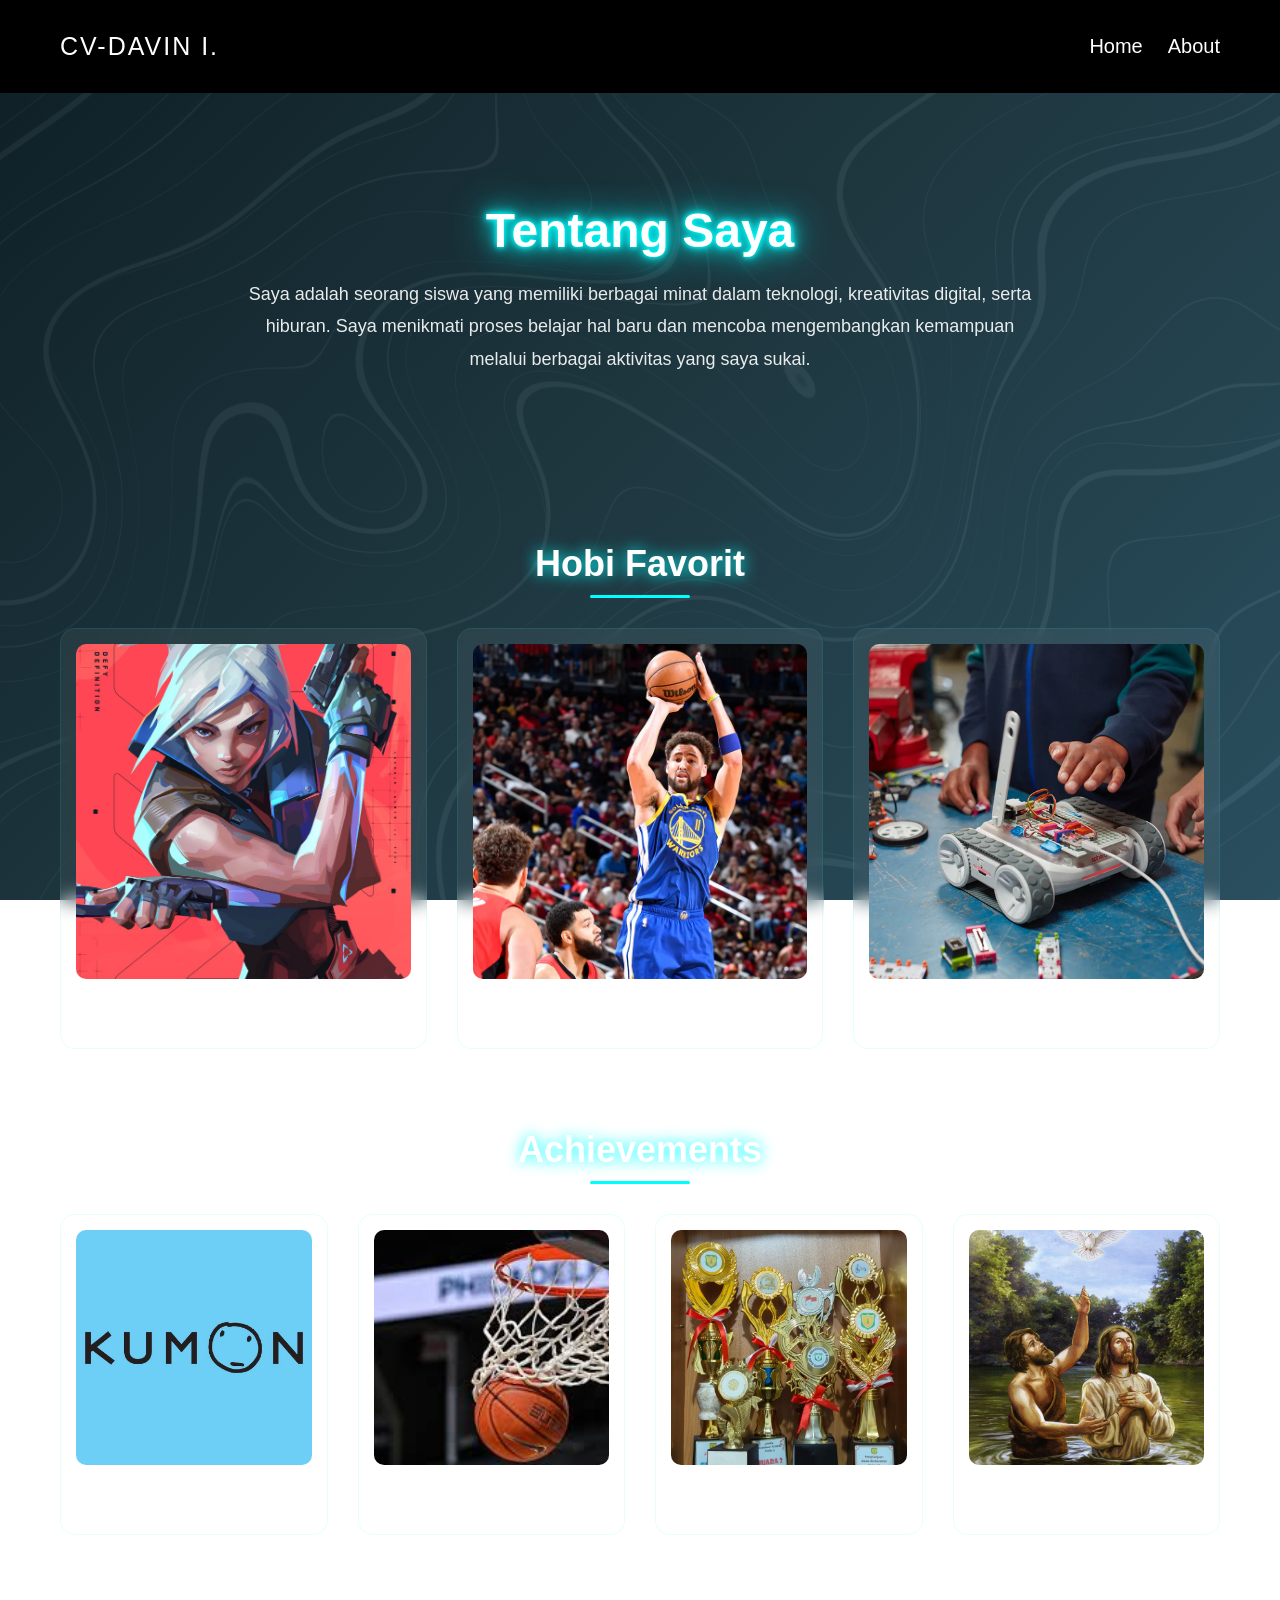
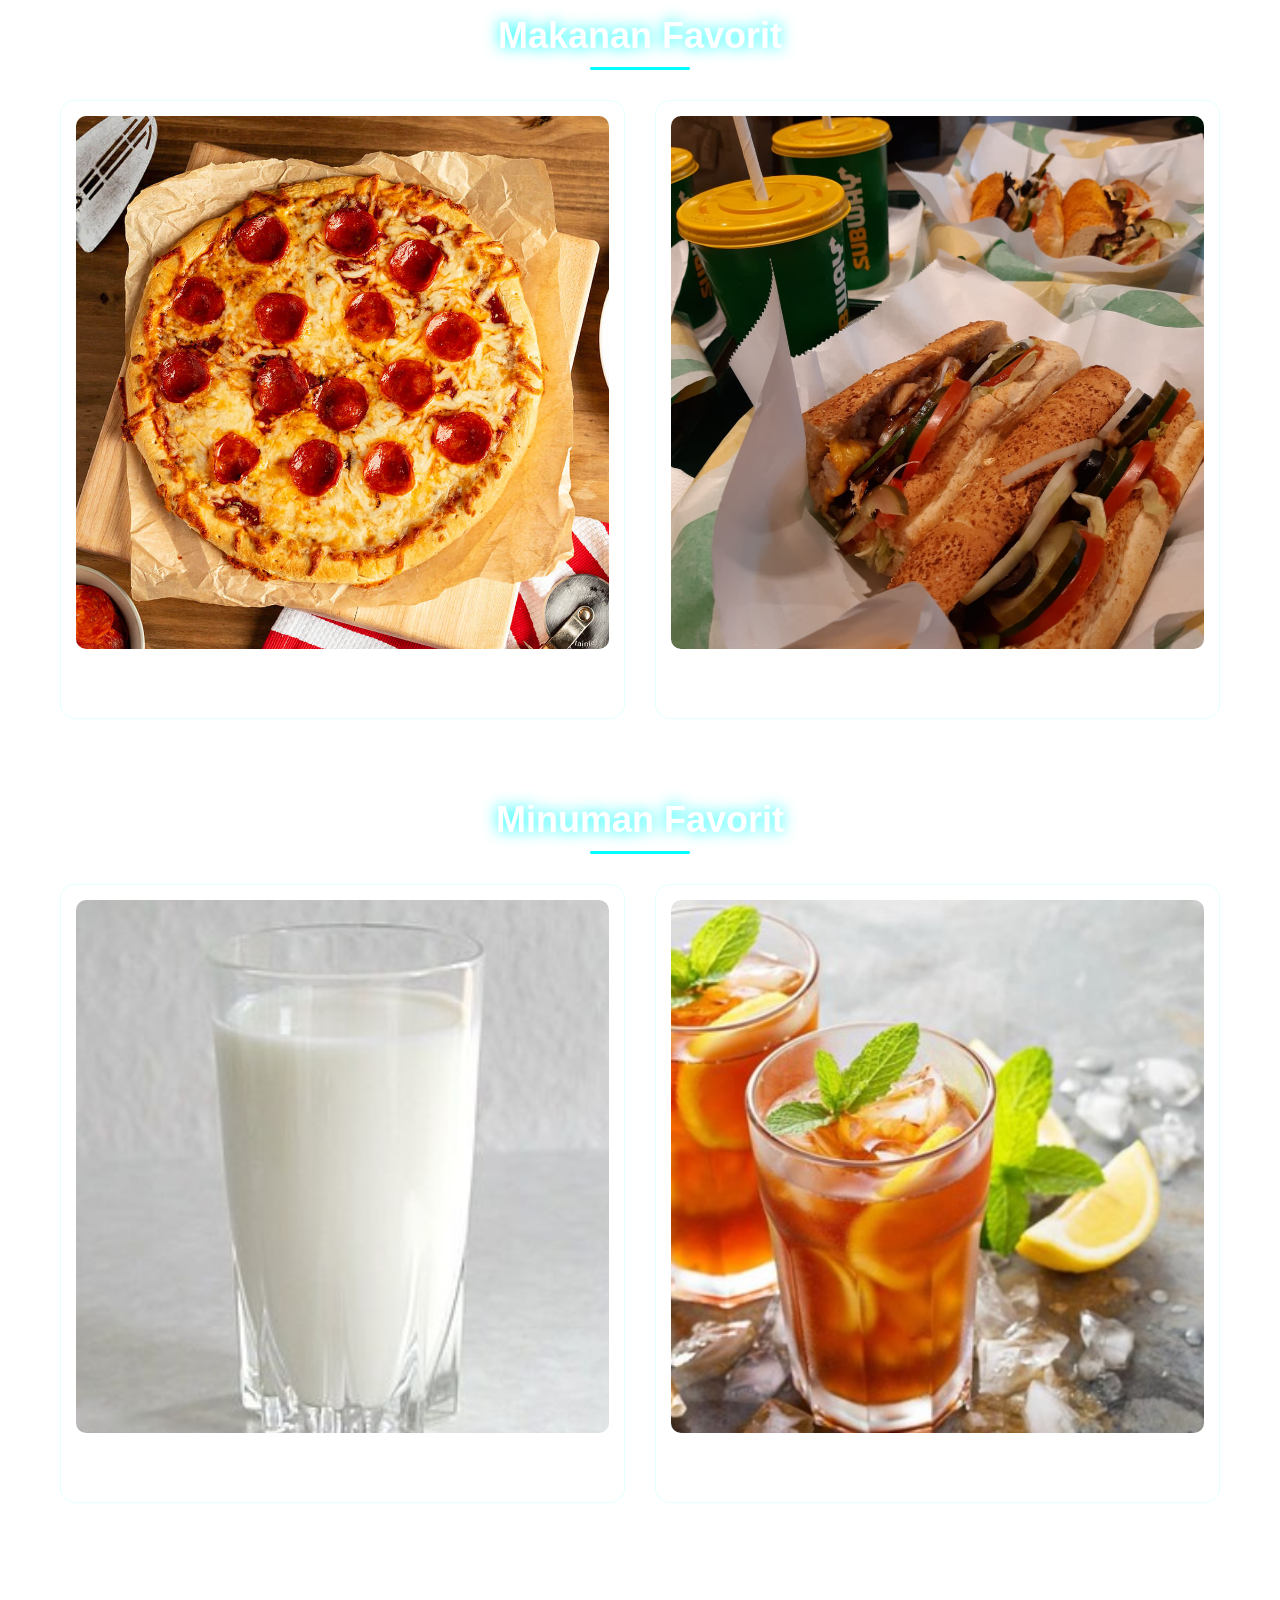
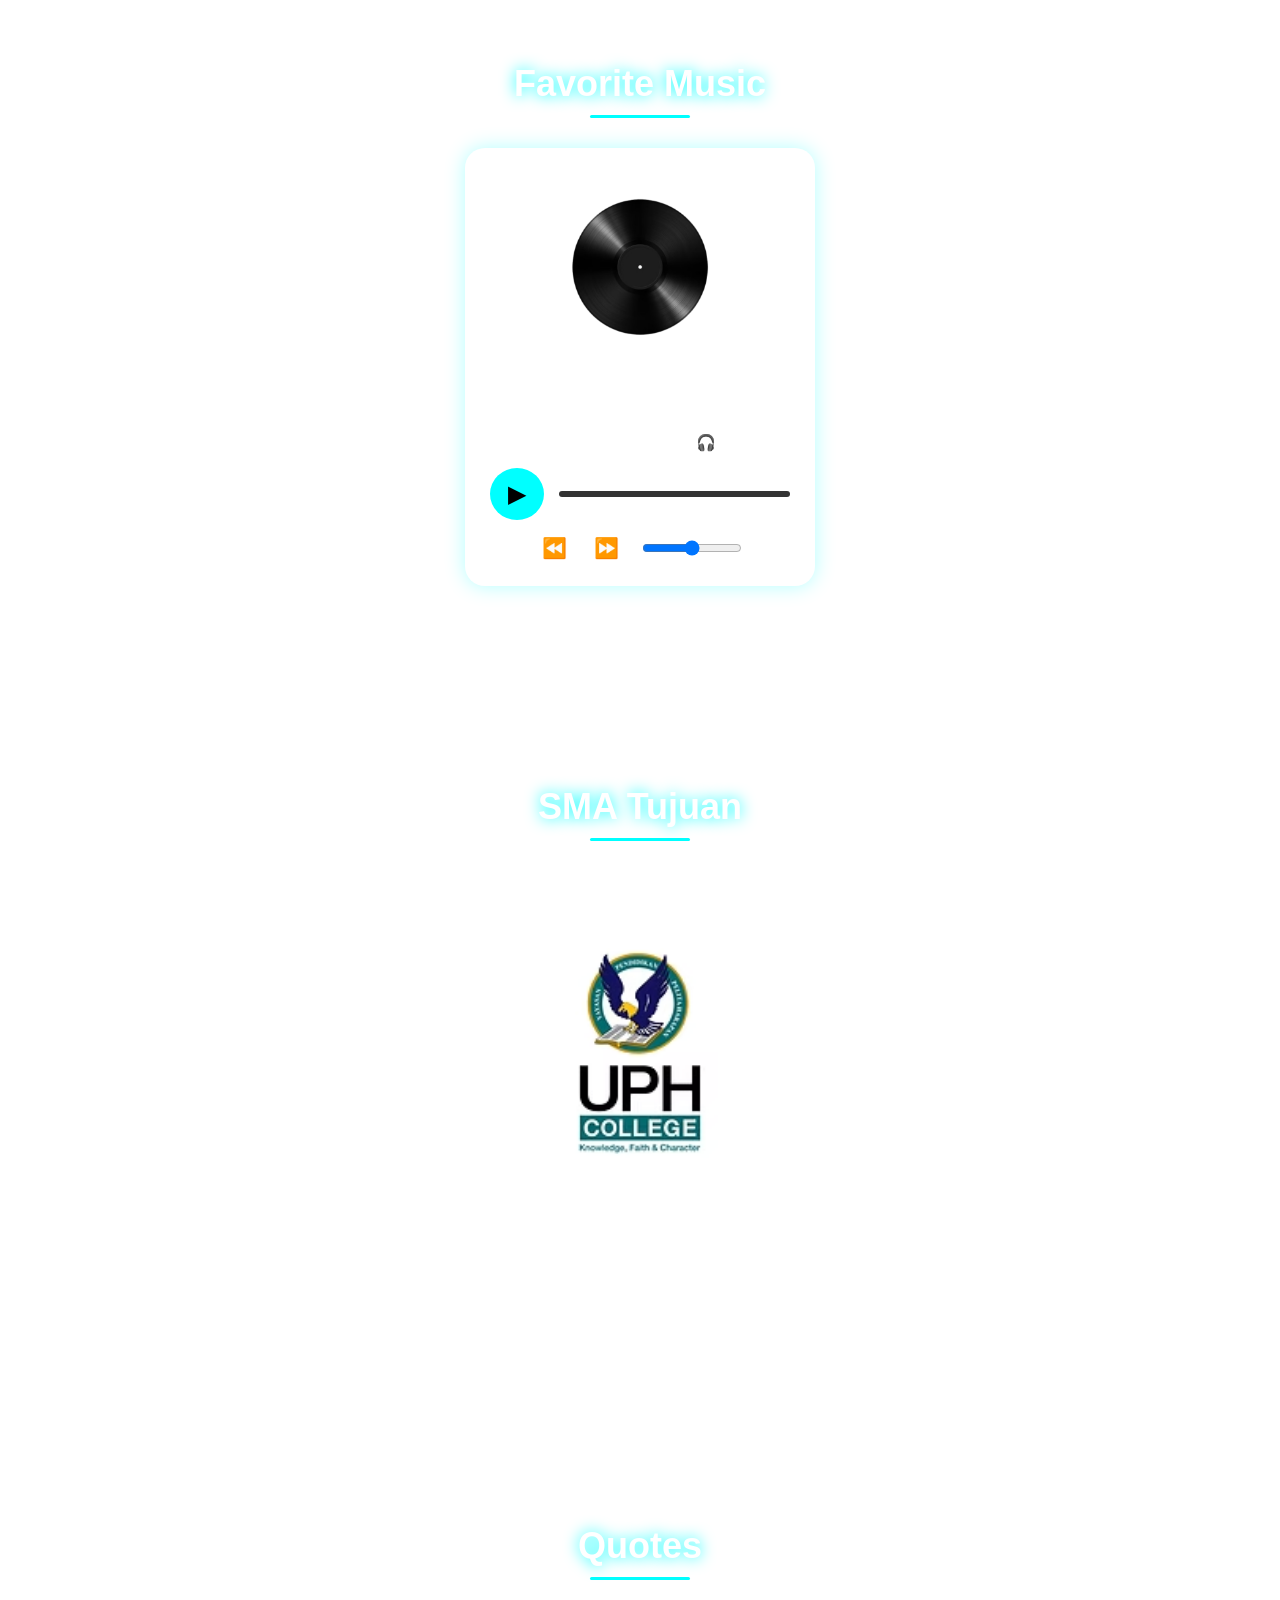
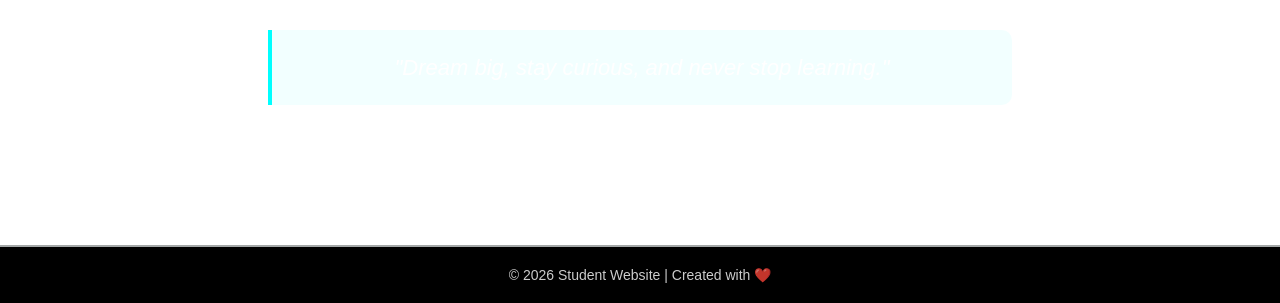
==== About.html @ 53df4469 "Add files via upload" ====
<!DOCTYPE html>
<html lang="id">

<head>
    <meta charset="UTF-8">
    <meta name="viewport" content="width=device-width, initial-scale=1.0">
    <title>About Me - CV_DAVIN I.</title>
    <link rel="stylesheet" href="About-style.css">
</head>

<body>

    <!-- NAVBAR -->
    <nav class="navbar">
        <div class="nav-title">CV-DAVIN I.</div>
        <ul>
            <li><a href="Home.html">Home</a></li>
            <li><a href="About.html">About</a></li>
        </ul>
    </nav>

    <!-- HEADER -->
    <section class="header">
        <h1 class="neon-title">Tentang Saya</h1>
        <p class="intro">
            Saya adalah seorang siswa yang memiliki berbagai minat dalam teknologi,
            kreativitas digital, serta hiburan. Saya menikmati proses belajar hal baru
            dan mencoba mengembangkan kemampuan melalui berbagai aktivitas yang saya sukai.
        </p>
    </section>

    <!-- HOBBY -->
    <section class="hobby">
        <h2 class="section-title">Hobi Favorit</h2>
        <div class="grid">
            <div class="card">
                <img src="Gaming.20ed7782-0eda-4f9d-b421-4cc47492edc6" alt="Gaming">
                <p>Gaming</p>
            </div>
            <div class="card">
                <img src="hobi2.webp" alt="Basket">
                <p>Bermain basket</p>
            </div>
            <div class="card">
                <img src="hobi.3.webp" alt="Robotics">
                <p>Robotics</p>
            </div>
        </div>
    </section>

    <!-- ACHIEVEMENTS -->
    <section class="achievement">
        <h2 class="section-title">Achievements</h2>
        <div class="grid">
            <a href="#" class="card popup-trigger" data-popup="ach1">
                <img src="kumon.jpg" alt="KUMON">
                <p>KUMON</p>
            </a>
            <a href="#" class="card popup-trigger" data-popup="ach2">
                <img src="baskett.jpg" alt="Basket">
                <p>TANDING BASKET</p>
            </a>
            <a href="#" class="card popup-trigger" data-popup="ach3">
                <img src="ach3.jpeg" alt="Penghargaan">
                <p>PENGHARGAAN SEKOLAH</p>
            </a>
            <a href="#" class="card popup-trigger" data-popup="ach4">
                <img src="baptism.jpg" alt="Baptis">
                <p>BAPTIS</p>
            </a>
        </div>
    </section>

    <!-- POPUP / MODAL -->
    <div id="ach1" class="popup">
        <a href="#" class="close">✖</a>
        <div class="popup-gallery">
            <img src="kumon1.jpeg" alt="Kumon 1">
            <img src="kumon2.jpeg" class="portrait" alt="Kumon 2">
            <img src="kumon4.jpeg" class="portrait" alt="Kumon 4">
            <img src="kumon3.jpeg" alt="Kumon 3">
            <img src="kumon5.jpeg" alt="Kumon 5">
        </div>
    </div>

    <div id="ach2" class="popup">
        <a href="#" class="close">✖</a>
        <div class="popup-gallery">
            <img src="basket1.jpeg" alt="Basket 1">
            <img src="basket2.jpg" alt="Basket 2">
        </div>
    </div>

    <div id="ach3" class="popup">
        <a href="#" class="close">✖</a>
        <div class="popup-gallery modern-gallery">
            <img src="ps4.jpeg" class="portrait" alt="PS4">
            <img src="ps2.jpeg" class="portrait" alt="PS2">
            <img src="ps3.jpeg" class="portrait" alt="PS3">
        </div>
    </div>

    <div id="ach4" class="popup">
        <a href="#" class="close">✖</a>
        <div class="popup-gallery">
            <img src="baptis1.jpeg" alt="Baptis 1">
            <img src="baptis2.jpeg" alt="Baptis 2">
            <img src="baptis3.jpeg" alt="Baptis 3">
            <img src="baptis4.jpeg" alt="Baptis 4">
            <img src="baptis5.jpeg" alt="Baptis 5">
        </div>
    </div>

    <!-- FOOD -->
    <section class="food">
        <h2 class="section-title">Makanan Favorit</h2>
        <div class="grid">
            <div class="card">
                <img src="makanan fav.jpg" alt="Pizza">
                <p>Pizza</p>
            </div>
            <div class="card">
                <img src="subway.jpg" alt="Ramen">
                <p>Subway</p>
            </div>
        </div>
    </section>

    <!-- DRINK -->
    <section class="drink">
        <h2 class="section-title">Minuman Favorit</h2>
        <div class="grid">
            <div class="card">
                <img src="minuman favorit.jpg" alt="Susu">
                <p>Susu</p>
            </div>
            <div class="card">
                <img src="teh.jpeg" alt="Coffee">
                <p>Teh</p>
            </div>
        </div>
    </section>

    <!-- MUSIC PLAYER -->
    <section class="music-section">
        <h2 class="section-title">Favorite Music</h2>
        <div class="music-player">
            <div class="music-container">
                <img src="bds.png" class="music-cover" alt="Music Cover">
            </div>
            <h3 id="music-title">My Favorite Song</h3>
            <p class="music-subtitle">Raindance - Dave 🎧</p>
            <audio id="audio" src="Dave - Raindance (Lyrics) ft. Tems.mp3"></audio>
            <div class="controls">
                <button id="playBtn">▶</button>
                <div class="progress-container">
                    <div id="progress"></div>
                </div>
            </div>
            <div class="extra-controls">
                <button onclick="backward()">⏪</button>
                <button onclick="forward()">⏩</button>
                <input type="range" id="volume" min="0" max="1" step="0.01" value="0.5">
            </div>
        </div>
    </section>

    <!-- SCHOOL -->
    <section class="school">
        <h2 class="section-title">SMA Tujuan</h2>
        <a href="https://www.uph.edu/id/" target="_blank">
            <img src="uph.avif" class="school-logo" alt="UPH Logo">
        </a>
        <p>Universitas Pelita Harapan</p>
    </section>

    <!-- QUOTE -->
    <section class="quote">
        <h2 class="section-title">Quotes</h2>
        <p class="quote-text">
            "Dream big, stay curious, and never stop learning."
        </p>
    </section>

    <!-- FOOTER -->
    <footer>
        <p>© 2026 Student Website | Created with ❤️</p>
    </footer>

    <!-- JAVASCRIPT -->
    <script>
        // Audio Player
        const audio = document.getElementById("audio");
        const playBtn = document.getElementById("playBtn");
        const progress = document.getElementById("progress");
        const progressContainer = document.querySelector(".progress-container");
        const volume = document.getElementById("volume");

        // Play/Pause
        playBtn.addEventListener("click", () => {
            if (audio.paused) {
                audio.play();
                playBtn.textContent = "⏸";
            } else {
                audio.pause();
                playBtn.textContent = "▶";
            }
        });

        // Progress Bar
        audio.addEventListener("timeupdate", () => {
            const percent = (audio.currentTime / audio.duration) * 100;
            progress.style.width = percent + "%";
        });

        // Seek
        progressContainer.addEventListener("click", (e) => {
            const width = progressContainer.clientWidth;
            const clickX = e.offsetX;
            const duration = audio.duration;
            audio.currentTime = (clickX / width) * duration;
        });

        // Volume
        volume.addEventListener("input", () => {
            audio.volume = volume.value;
        });

        // Skip
        function forward() {
            audio.currentTime += 10;
        }

        function backward() {
            audio.currentTime -= 10;
        }

        // Close Popup (FIXED)
        document.querySelectorAll('.close').forEach(btn => {
            btn.addEventListener('click', (e) => {
                e.preventDefault();
                history.pushState('', document.title, window.location.pathname + window.location.search);
                document.querySelectorAll('.popup').forEach(popup => {
                    popup.style.display = 'none';
                });
            });
        });

        // Close Popup when clicking outside
        document.querySelectorAll('.popup').forEach(popup => {
            popup.addEventListener('click', (e) => {
                if (e.target === popup) {
                    history.pushState('', document.title, window.location.pathname + window.location.search);
                    popup.style.display = 'none';
                }
            });
        });

        // Handle Browser Back Button
        window.addEventListener('popstate', () => {
            document.querySelectorAll('.popup').forEach(popup => {
                popup.style.display = 'none';
            });
        });

        // Open Popup via Data Attribute
        document.querySelectorAll('.popup-trigger').forEach(trigger => {
            trigger.addEventListener('click', (e) => {
                e.preventDefault();
                const popupId = trigger.getAttribute('data-popup');
                const popup = document.getElementById(popupId);
                if (popup) {
                    // Hapus hash dari URL
                    history.pushState('', document.title, window.location.pathname + window.location.search);
                    // Tutup semua popup lain
                    document.querySelectorAll('.popup').forEach(p => {
                        p.style.display = 'none';
                    });
                    // Tampilkan popup yang dipilih
                    popup.style.display = 'flex';
                }
            });
        });
    </script>
</body>

</html>
---- About-style.css ----
/* ============================================
   GLOBAL STYLES
   ============================================ */
body {
    margin: 0;
    font-family: 'Segoe UI', Tahoma, Geneva, Verdana, sans-serif;
    background:
        linear-gradient(135deg, rgba(15, 32, 39, 0.95), rgba(32, 58, 67, 0.95), rgba(44, 83, 100, 0.95)),
        url('bg.jpg');
    background-size: cover;
    background-position: center;
    background-attachment: fixed;
    background-repeat: no-repeat;
    color: white;
    text-align: center;
    min-height: 100vh;
}

/* ============================================
   NAVBAR
   ============================================ */
.navbar {
    display: flex;
    justify-content: space-between;
    align-items: center;
    padding: 19px 60px;
    background: black;
    position: sticky;
    top: 0;
    z-index: 999;
}

.nav-title {
    font-size: 25px;
    letter-spacing: 2px;
}

.navbar ul {
    display: flex;
    list-style: none;
    gap: 25px;
}

.navbar a {
    text-decoration: none;
    color: white;
    font-size: 20px;
    transition: 0.3s;
}

.navbar a:hover {
    color: #00ffff;
}

/* ============================================
   HEADER
   ============================================ */
.header {
    padding: 70px 20px;
    max-width: 800px;
    margin: auto;
}

.neon-title {
    font-size: 48px;
    text-shadow:
        0 0 5px cyan,
        0 0 10px cyan,
        0 0 20px cyan,
        0 0 40px cyan;
    margin-bottom: 20px;
}

.intro {
    font-size: 18px;
    line-height: 1.8;
    opacity: 0.9;
}

/* ============================================
   SECTION TITLE
   ============================================ */
.section-title {
    font-size: 36px;
    margin-top: 80px;
    margin-bottom: 30px;
    text-shadow: 0 0 15px cyan;
    position: relative;
    display: inline-block;
}

.section-title::after {
    content: '';
    display: block;
    width: 100px;
    height: 3px;
    background: cyan;
    margin: 10px auto 0;
    border-radius: 2px;
}

/* ============================================
   GRID LAYOUT
   ============================================ */
.grid {
    display: grid;
    grid-template-columns: repeat(auto-fit, minmax(220px, 1fr));
    gap: 30px;
    padding: 0 60px;
    max-width: 1200px;
    margin: auto;
}

/* ============================================
   CARD
   ============================================ */
.card {
    background: rgba(255, 255, 255, 0.06);
    padding: 15px;
    border-radius: 15px;
    backdrop-filter: blur(10px);
    transition: 0.4s;
    aspect-ratio: 1/1;
    display: flex;
    flex-direction: column;
    align-items: center;
    justify-content: center;
    text-decoration: none;
    color: white;
    border: 1px solid rgba(0, 255, 255, 0.1);
}

.card img {
    width: 100%;
    aspect-ratio: 1/1;
    object-fit: cover;
    border-radius: 10px;
    margin-bottom: 10px;
    transition: 0.4s;
}

.card:hover {
    transform: translateY(-10px) scale(1.03);
    box-shadow: 0 0 25px rgb(0, 187, 255);
    border-color: cyan;
}

.card img:hover {
    transform: scale(1.08);
}

.card p {
    margin-top: 10px;
    font-weight: 500;
}

/* ============================================
   POPUP / MODAL
   ============================================ */
/* ============================================
   POPUP / MODAL
   ============================================ */
.popup {
    position: fixed;
    top: 70px;
    left: 0;
    width: 100%;
    height: calc(100% - 70px);
    background: rgba(0, 0, 0, 0.95);
    display: none;
    justify-content: center;
    align-items: center;
    z-index: 1000;
    overflow: auto;
    padding: 20px;
}

.close {
    position: absolute;
    top: 20px;
    right: 20px; /* ✅ DIPERBAIKI */
    font-size: 35px;
    color: white;
    text-decoration: none;
    transition: 0.3s;
    z-index: 1001;
    cursor: pointer;
}

.close:hover {
    color: cyan;
    transform: rotate(90deg);
}

.popup-gallery {
    display: grid;
    grid-template-columns: repeat(auto-fit, minmax(220px, 1fr));
    grid-auto-rows: 200px;
    gap: 80px;
    max-width: 1000px;
    padding: 40px;
    width: 100%;
}

.popup-gallery img {
    width: 100%;
    height: 120%;
    object-fit: cover;
    border-radius: 12px;
    transition: 0.35s;
    box-shadow: 0 0 10px black;
    background: #a99f6496;
    padding: 5px;
}

.popup-gallery img.portrait {
    grid-row: span 2;
}

.popup-gallery img:hover {
    transform: scale(1.06);
    box-shadow: 0 0 25px rgb(255, 234, 0);
}

/* ============================================
   RESPONSIVE DESIGN
   ============================================ */
@media (max-width: 768px) {
    body {
        background-attachment: scroll;
    }

    .navbar {
        padding: 15px 20px;
        flex-direction: column;
        gap: 15px;
    }

    .navbar ul {
        gap: 15px;
    }

    .navbar a {
        font-size: 16px;
    }

    .logo {
        font-size: 18px;
    }

    .header {
        padding: 50px 15px;
    }

    .neon-title {
        font-size: 36px;
    }

    .intro {
        font-size: 16px;
    }

    .section-title {
        font-size: 28px;
    }

    .grid {
        padding: 0 20px;
        gap: 20px;
    }

    .card {
        aspect-ratio: 1/1;
    }

    .popup-gallery {
        grid-auto-rows: 150px;
        gap: 15px; /* ✅ DIPERBAIKI */
        padding: 20px;
    }

    .music-player {
        width: 90%;
        padding: 20px;
    }

    .music-cover {
        width: 150px;
        height: 150px;
    }

    .school-logo {
        width: 200px;
    }

    .quote-text {
        font-size: 18px;
    }

    .close {
        top: 15px;
        right: 5px; /* ✅ DIPERBAIKI */
        font-size: 30px;
    }
}

@media (max-width: 480px) {
    .navbar ul {
        flex-direction: column;
        gap: 10px;
    }

    .neon-title {
        font-size: 28px;
    }

    .section-title {
        font-size: 24px;
    }

    .grid {
        grid-template-columns: 1fr;
    }

    .popup-gallery {
        grid-template-columns: 1fr;
        grid-auto-rows: 180px;
    }

    .extra-controls {
        flex-direction: column;
        gap: 10px;
    }

    #volume {
        width: 150px;
    }
}
/* ============================================
   MUSIC PLAYER (Lanjutan)
   ============================================ */
/* ============================================
   MUSIC PLAYER (NO NEON SPINNER)
   ============================================ */
.music-section {
    margin-top: 80px;
}

.music-player {
    width: 300px;
    margin: auto;
    padding: 25px;
    background: rgba(255, 255, 255, 0.08);
    backdrop-filter: blur(12px);
    border-radius: 20px;
    box-shadow: 0 0 20px rgba(0, 255, 255, 0.3);
    transition: 0.4s;
}

.music-player:hover {
    transform: scale(1.05);
    box-shadow: 0 0 35px cyan;
}

.music-container {
    position: relative;
    width: 200px;
    height: 200px;
    margin: 0 auto 15px;
}

.music-cover {
    width: 200px;
    height: 200px;
    border-radius: 50%;
    display: block;
    margin: 0 auto 15px;
    animation: spin 6s linear infinite;
    /* Tidak ada box-shadow */
}

@keyframes spin {
    from {
        transform: rotate(0deg);
    }
    to {
        transform: rotate(360deg);
    }
}

#playBtn {
    font-size: 24px;
    padding: 12px 18px;
    border: none;
    border-radius: 50%;
    background: cyan;
    color: black;
    cursor: pointer;
    transition: 0.3s;
}

#playBtn:hover {
    transform: scale(1.2);
    box-shadow: 0 0 20px cyan;
}

.controls {
    display: flex;
    align-items: center;
    gap: 15px;
    margin-top: 15px;
}

.progress-container {
    flex: 1;
    height: 6px;
    background: #333;
    border-radius: 10px;
    cursor: pointer;
    position: relative;
}

#progress {
    height: 6px;
    width: 0%;
    background: cyan;
    border-radius: 10px;
    transition: width 0.1s linear;
}

.extra-controls {
    margin-top: 15px;
    display: flex;
    justify-content: center;
    gap: 15px;
    align-items: center;
}

.extra-controls button {
    background: none;
    border: none;
    font-size: 20px;
    color: white;
    cursor: pointer;
    transition: 0.3s;
}

.extra-controls button:hover {
    color: cyan;
    transform: scale(1.2);
}

#volume {
    width: 100px;
    cursor: pointer;
}

#volume::-webkit-slider-thumb {
    -webkit-appearance: none;
    appearance: none;
    width: 15px;
    height: 15px;
    background: cyan;
    border-radius: 50%;
    cursor: pointer;
}

#volume::-moz-range-thumb {
    width: 15px;
    height: 15px;
    background: cyan;
    border-radius: 50%;
    cursor: pointer;
    border: none;
}


/* ============================================
   SCHOOL
   ============================================ */
/* ============================================
   SCHOOL (FIXED)
   ============================================ */
.school {
    margin-top: 80px;
    padding: 40px 20px;
    display: flex;
    flex-direction: column;
    align-items: center;
    justify-content: center;
}

.section-title {
    font-size: 36px;
    margin-top: 80px;
    margin-bottom: 30px;
    text-shadow: 0 0 15px cyan;
    position: relative;
    display: inline-block;
    width: 100%;
    text-align: center;
}

.section-title::after {
    content: '';
    display: block;
    width: 100px;
    height: 3px;
    background: cyan;
    margin: 10px auto 0;
    border-radius: 2px;
}

.school-logo {
    width: 300px;
    margin-top: 30px;
    margin-bottom: 15px;
    transition: 0.4s;
    border-radius: 15px;
    display: block;
    margin-left: auto;
    margin-right: auto;
}

.school-logo:hover {
    transform: scale(1.15);
    filter: drop-shadow(0 0 15px cyan);
}

.school p {
    margin-top: 10px;
    font-size: 18px;
    opacity: 0.9;
}


/* ============================================
   QUOTE
   ============================================ */
.quote {
    margin-top: 80px;
    padding: 60px 20px;
}

.quote-text {
    font-size: 22px;
    font-style: italic;
    max-width: 700px;
    margin: auto;
    margin-top: 20px;
    line-height: 1.6;
    padding: 20px;
    border-left: 4px solid cyan;
    background: rgba(0, 255, 255, 0.05);
    border-radius: 0 10px 10px 0;
}

/* ============================================
   FOOTER
   ============================================ */
footer {
    margin-top: 80px;
    padding: 20px;
    background: black;
    border-top: 2px solid rgb(163, 167, 167);
}

footer p {
    margin: 0;
    font-size: 14px;
    opacity: 0.8;
}

/* ============================================
   RESPONSIVE DESIGN
   ============================================ */
@media (max-width: 768px) {
    body {
        background-attachment: scroll;
    }

    .navbar {
        padding: 15px 20px;
        flex-direction: column;
        gap: 15px;
    }

    .navbar ul {
        gap: 15px;
    }

    .navbar a {
        font-size: 16px;
    }

    .logo {
        font-size: 18px;
    }

    .header {
        padding: 50px 15px;
    }

    .neon-title {
        font-size: 36px;
    }

    .intro {
        font-size: 16px;
    }

    .section-title {
        font-size: 28px;
    }

    .grid {
        padding: 0 20px;
        gap: 20px;
    }

    .card {
        aspect-ratio: 1/1;
    }

    .popup-gallery {
        grid-auto-rows: 150px;
        gap: 50px;
        padding: 20px;
    }

    .music-player {
        width: 90%;
        padding: 20px;
    }

    .music-cover {
        width: 150px;
        height: 150px;
    }

    .school-logo {
        width: 200px;
    }

    .quote-text {
        font-size: 18px;
    }

    .close {
        top: 20px;
        right: 20px;
        font-size: 30px;
    }
}

@media (max-width: 480px) {
    .navbar ul {
        flex-direction: column;
        gap: 10px;
    }

    .neon-title {
        font-size: 28px;
    }

    .section-title {
        font-size: 24px;
    }

    .grid {
        grid-template-columns: 1fr;
    }

    .popup-gallery {
        grid-template-columns: 1fr;
        grid-auto-rows: 180px;
    }

    .extra-controls {
        flex-direction: column;
        gap: 10px;
    }

    #volume {
        width: 150px;
    }
}

/* ============================================
   SCROLLBAR CUSTOM
   ============================================ */
::-webkit-scrollbar {
    width: 10px;
}

::-webkit-scrollbar-track {
    background: #1a1a1a;
}

::-webkit-scrollbar-thumb {
    background: cyan;
    border-radius: 5px;
}

::-webkit-scrollbar-thumb:hover {
    background: #00d4ff;
}

/* ============================================
   ANIMATIONS
   ============================================ */
@keyframes fadeIn {
    from {
        opacity: 0;
        transform: translateY(20px);
    }
    to {
        opacity: 1;
        transform: translateY(0);
    }
}

.header, .hobby, .achievement, .food, .drink, .music-section, .school, .quote {
    animation: fadeIn 0.8s ease-out;
}

/* ============================================
   LOADING SPINNER (Optional)
   ============================================ */
@keyframes spin-border {
    to {
        transform: rotate(360deg);
    }
}

.spinner {
    border: 4px solid rgba(255, 255, 255, 0.1);
    border-top: 4px solid rgb(255, 255, 255);
    border-radius: 50%;
    width: 40px;
    height: 40px;
    animation: spin-border 1s linear infinite;
}

/* ============================================
   HOVER EFFECTS FOR SECTIONS
   ============================================ */
section {
    transition: 0.3s;
}

section:hover {
    box-shadow: 0 0 20px rgba(0, 255, 255, 0.1);
}

/* ============================================
   TEXT SELECTION COLOR
   ============================================ */
::selection {
    background: cyan;
    color: black;
}

/* ============================================
   FOCUS STYLES FOR ACCESSIBILITY
   ============================================ */
/* ============================================
   FOCUS STYLES (NO NEON OUTLINE)
   ============================================ */


/* Atau jika ingin tetap ada focus tapi tidak neon */
a:focus, button:focus, input:focus {
    outline: 2px solid transparent;
    box-shadow: none;
}

/* ============================================
   PRINT STYLES
   ============================================ */
@media print {
    body {
        background: white;
        color: black;
    }

    .navbar, .popup, .music-player {
        display: none;
    }

    .card {
        background: white;
        color: black;
        border: 1px solid #ccc;
    }
}
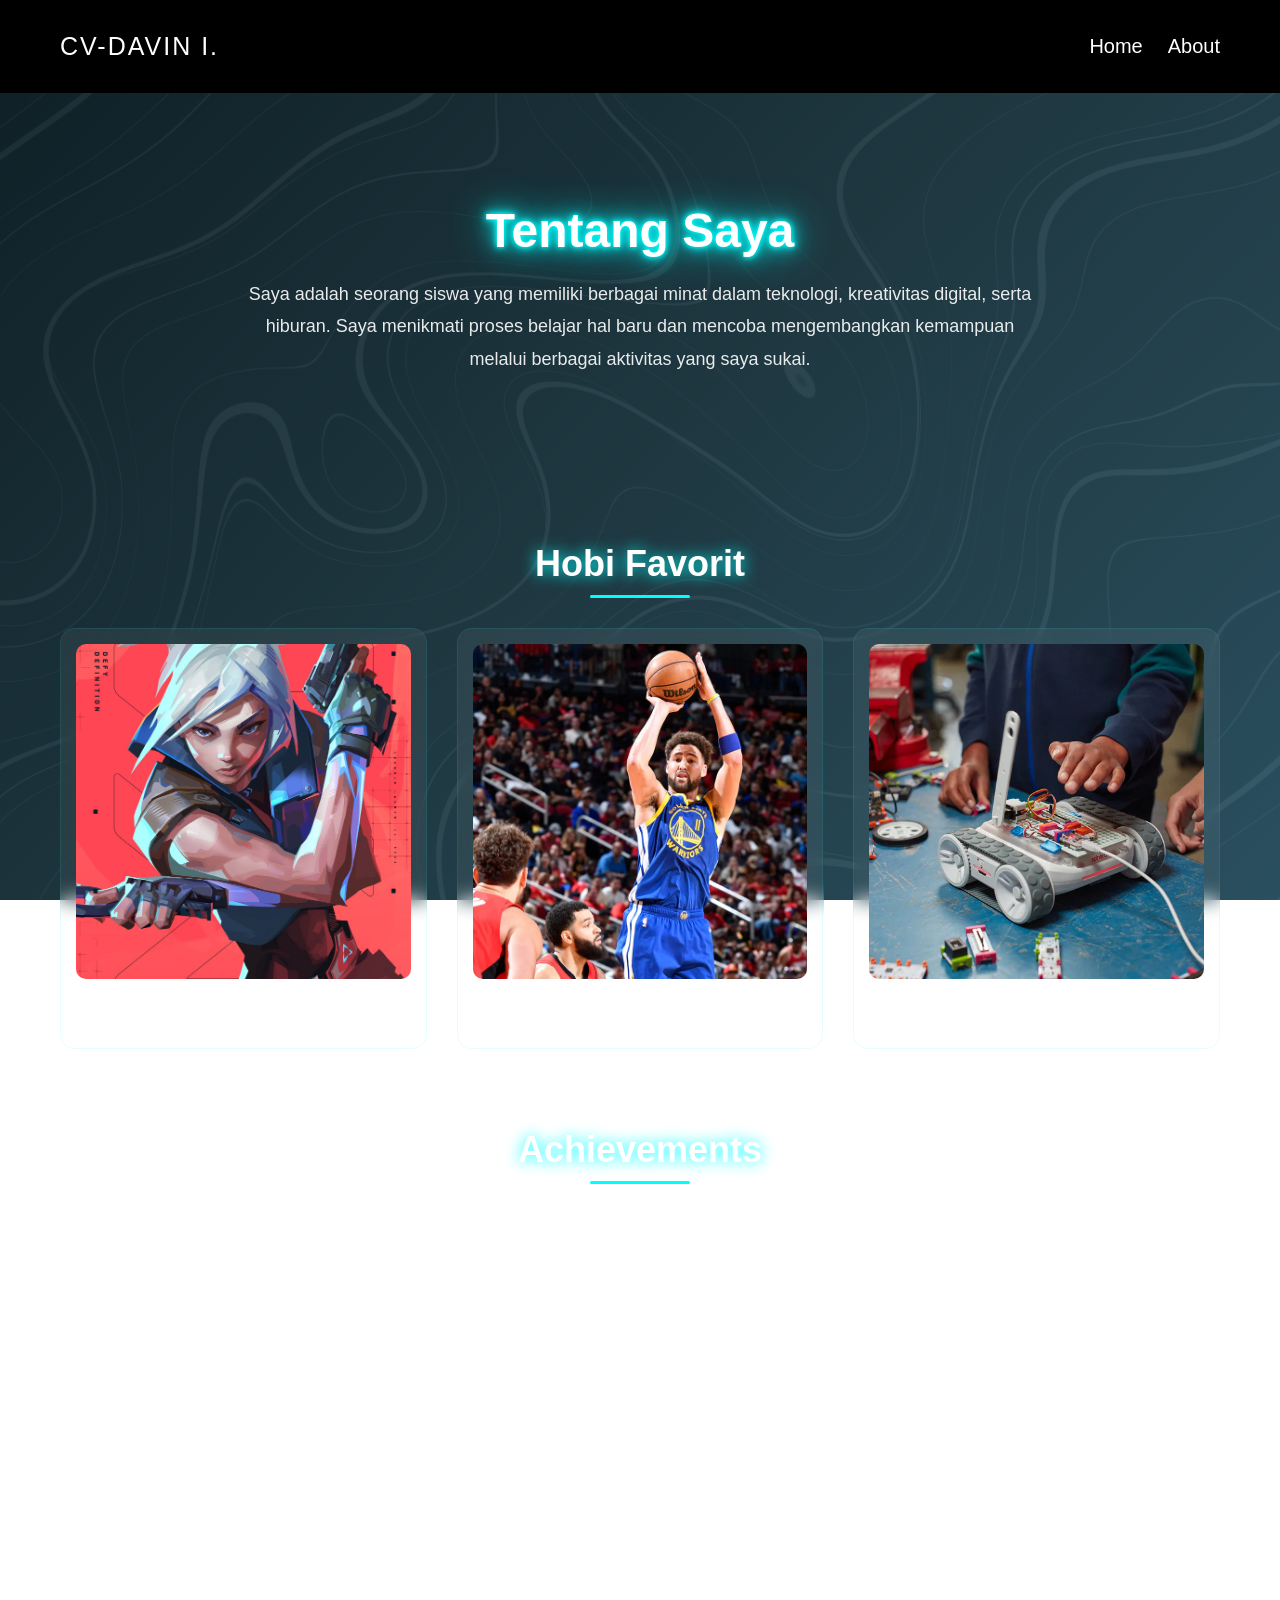
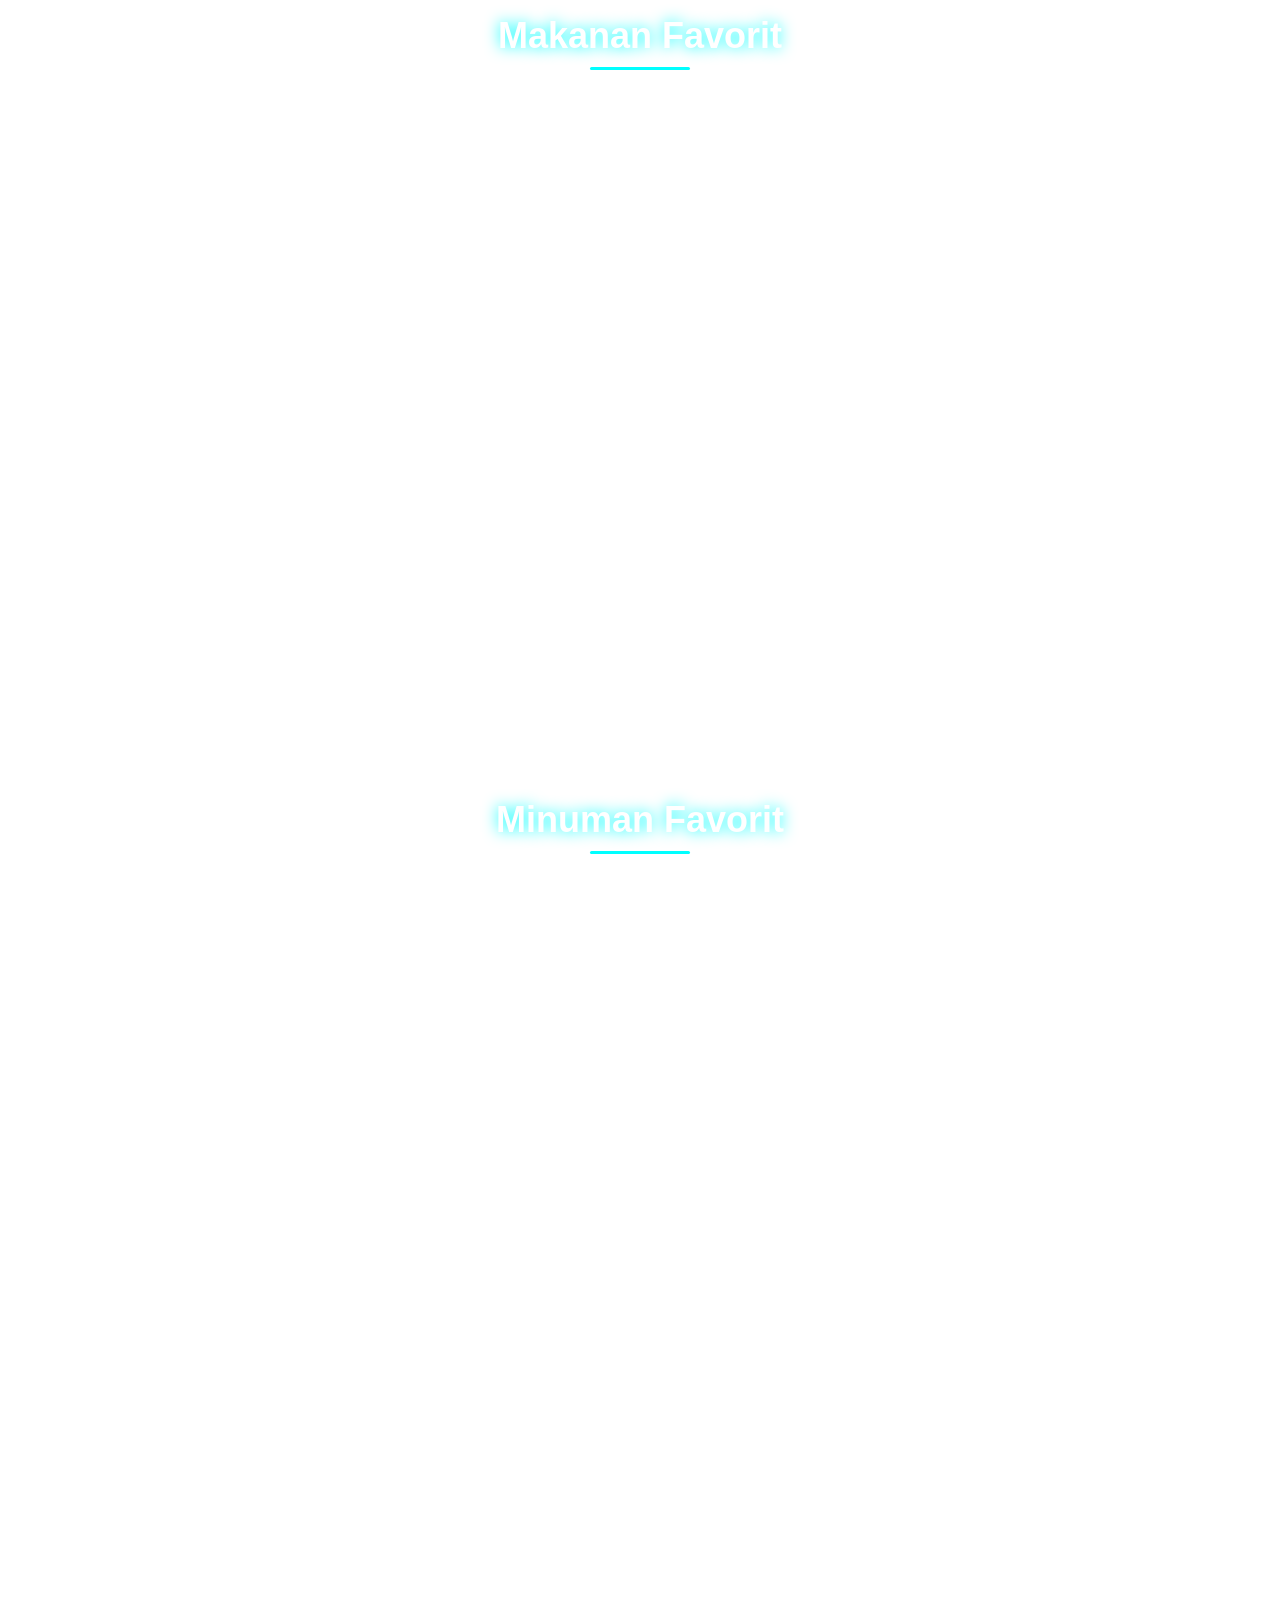
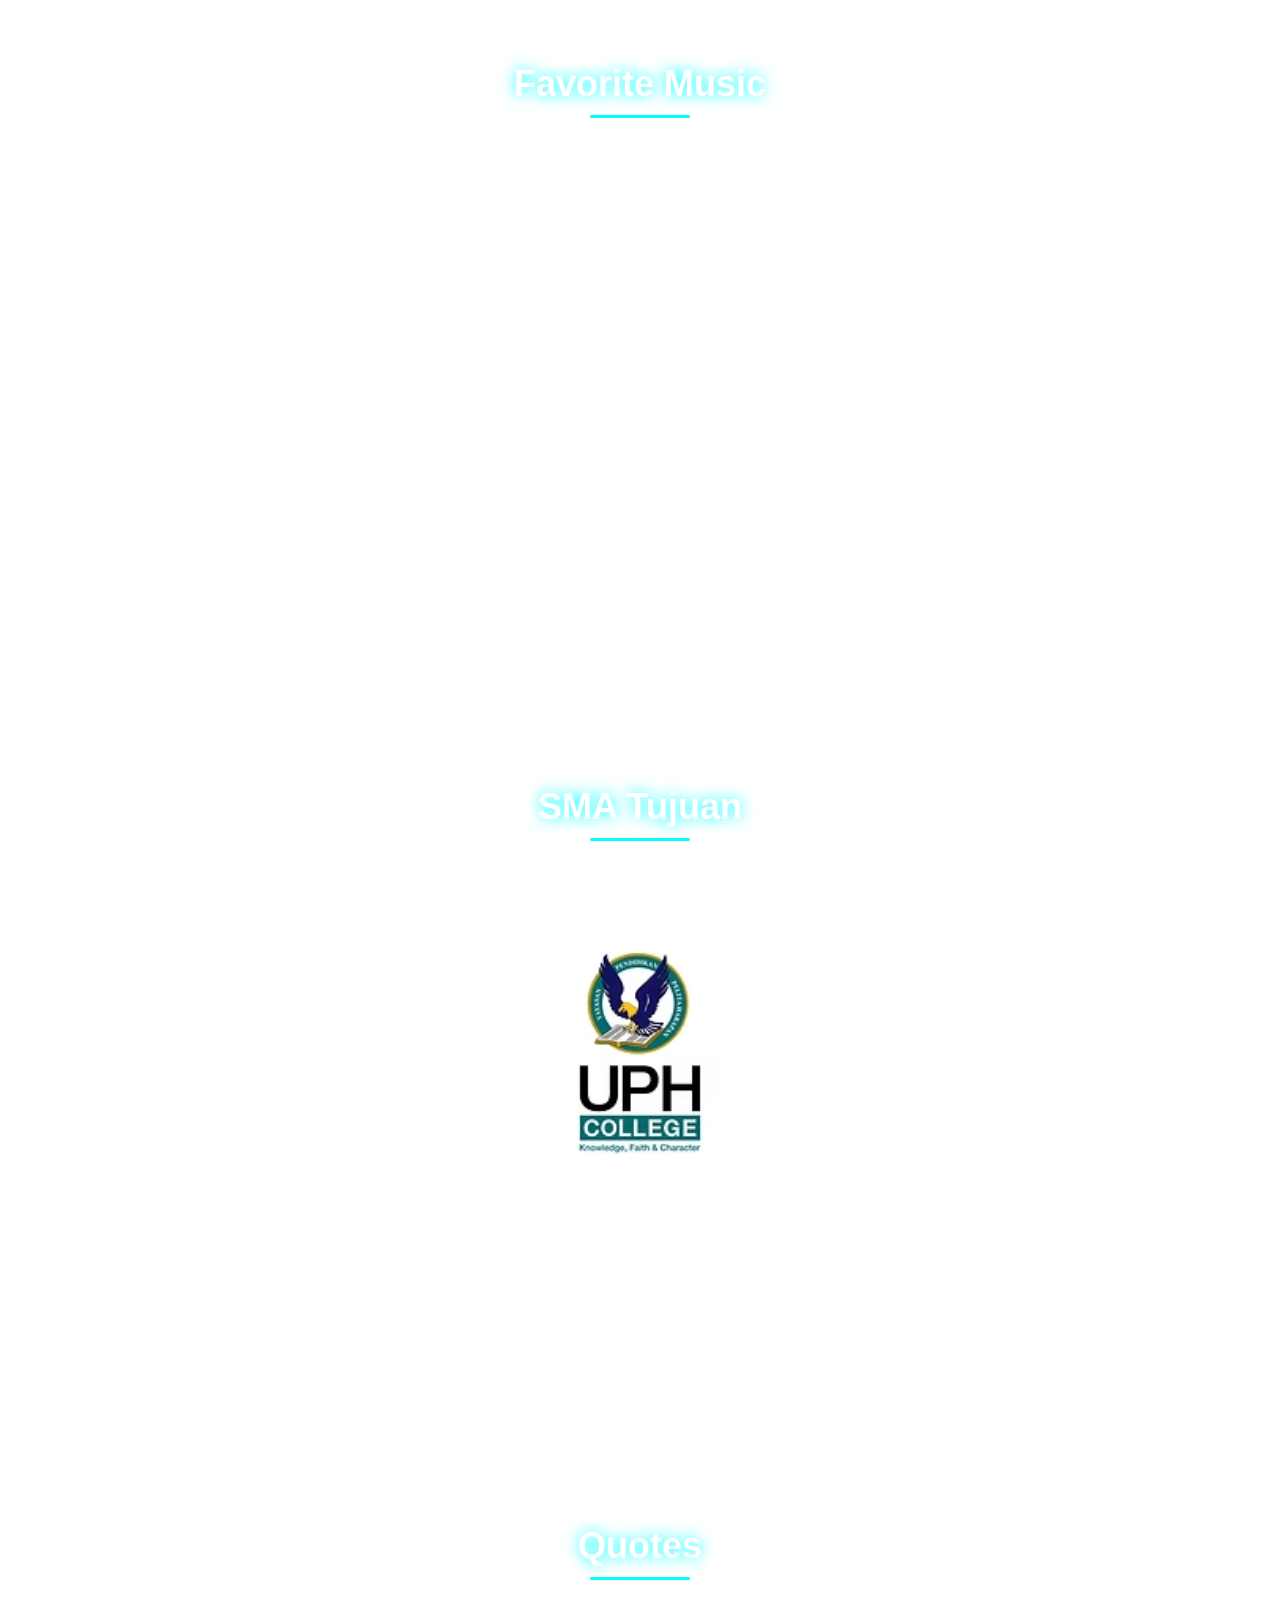
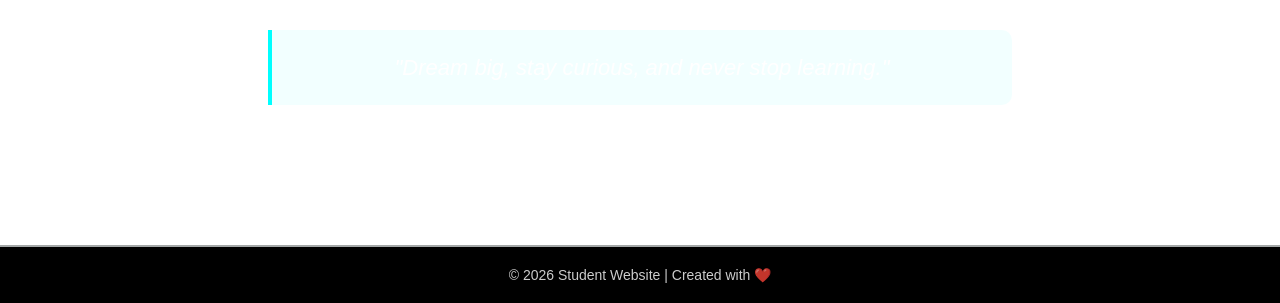
==== commit b0d5041a: "Update About.html" ====
--- a/About.html
+++ b/About.html
@@ -14,7 +14,7 @@
     <nav class="navbar">
         <div class="nav-title">CV-DAVIN I.</div>
         <ul>
-            <li><a href="Home.html">Home</a></li>
+            <li><a href="index.html">Home</a></li>
             <li><a href="About.html">About</a></li>
         </ul>
     </nav>
@@ -284,4 +284,5 @@
     </script>
 </body>
 
-</html>+
+</html>
